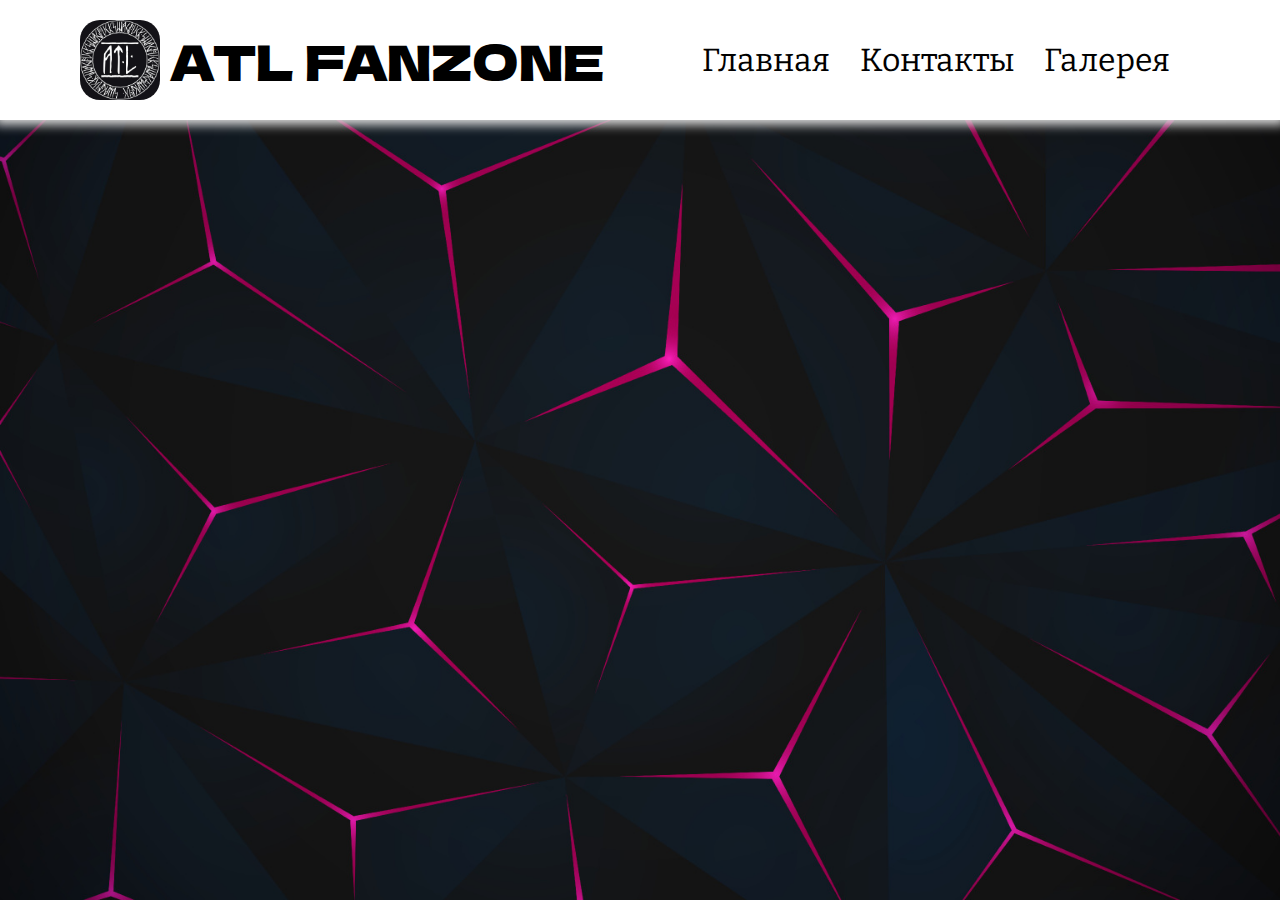
==== index.html @ 59a418e9 "Шапка" ====
<!DOCTYPE html>
<html lang="ru">
<head>
    <!-- Мета -->
    <meta charset="UTF-8">
    <meta name="viewport" content="width=device-width, initial-scale=1.0">
    <title>ATL FANZONE</title>
    <link rel="stylesheet" href="css/style.css">
    <!-- Шрифты -->
    <link rel="preconnect" href="https://fonts.googleapis.com">
    <link rel="preconnect" href="https://fonts.gstatic.com" crossorigin>
    <link href="https://fonts.googleapis.com/css2?family=Dela+Gothic+One&display=swap" rel="stylesheet">
    <link rel="preconnect" href="https://fonts.googleapis.com">
    <link rel="preconnect" href="https://fonts.gstatic.com" crossorigin>
    <link href="https://fonts.googleapis.com/css2?family=Bitter:ital,wght@0,100..900;1,100..900&family=Dela+Gothic+One&display=swap" rel="stylesheet">
</head>
<body>
    <header class="header">
        <div class="header-wrap">
            <div class="logo-box">
                <img src="/media/logo.jpg" alt="Логотип" class="logo-photo">
                <h1 class="logo-text">ATL FANZONE</h1>
            </div>
            <nav class="menu">
                <ul class="menu-list">
                    <li class="menu-item"><a class="menu-link" href="#">Главная</a></li>
                    <li class="menu-item"><a class="menu-link" href="#">Контакты</a></li>
                    <li class="menu-item"><a class="menu-link" href="#">Галерея</a></li>
                </ul>
            </nav>
        </div>
    </header>
    <main class="main"></main>
</body>
</html>
---- css/style.css ----
@import url('reset.css');

* {
    box-sizing: border-box;
}

body {
    background-image: url('/media/background.jpg');
    background-position: center;
    background-repeat: no-repeat;
    background-size: cover;
    background-attachment: fixed;
}

.header {
    display: flex;
    justify-content: center;
    padding: 20px 80px;
    min-height: 120px;
    background-color: white;
    box-shadow: 0 0 10px 5px rgba(221, 221, 221, 1);
}

.header-wrap {
    display: flex;
    justify-content: space-between;
    width: 100%;
}

.logo-box {
    display: flex;
    align-items: center;
}

.logo-photo {
    margin-right: 10px;
}

.menu {
    display: flex;
    align-items: center;
}

.menu-list {
    display: flex;
}

.menu-item {
    margin-right: 30px;
}

.logo-photo {
    width: 80px;
    height: 80px;
    border-radius: 25%;
}

.logo-text {
    font-size: 48px;
    font-family: "Dela Gothic One", sans-serif;
    font-weight: 400;
    font-style: normal;
    color: black;
}

.menu-link {
    font-size: 32px;
    color: black;
    font-family: "Bitter", serif;
    font-weight: 400;
    font-style: bold;
    transition: all 0.25s;
}

.menu-link:hover {
    color: rgb(245, 78, 209);
}
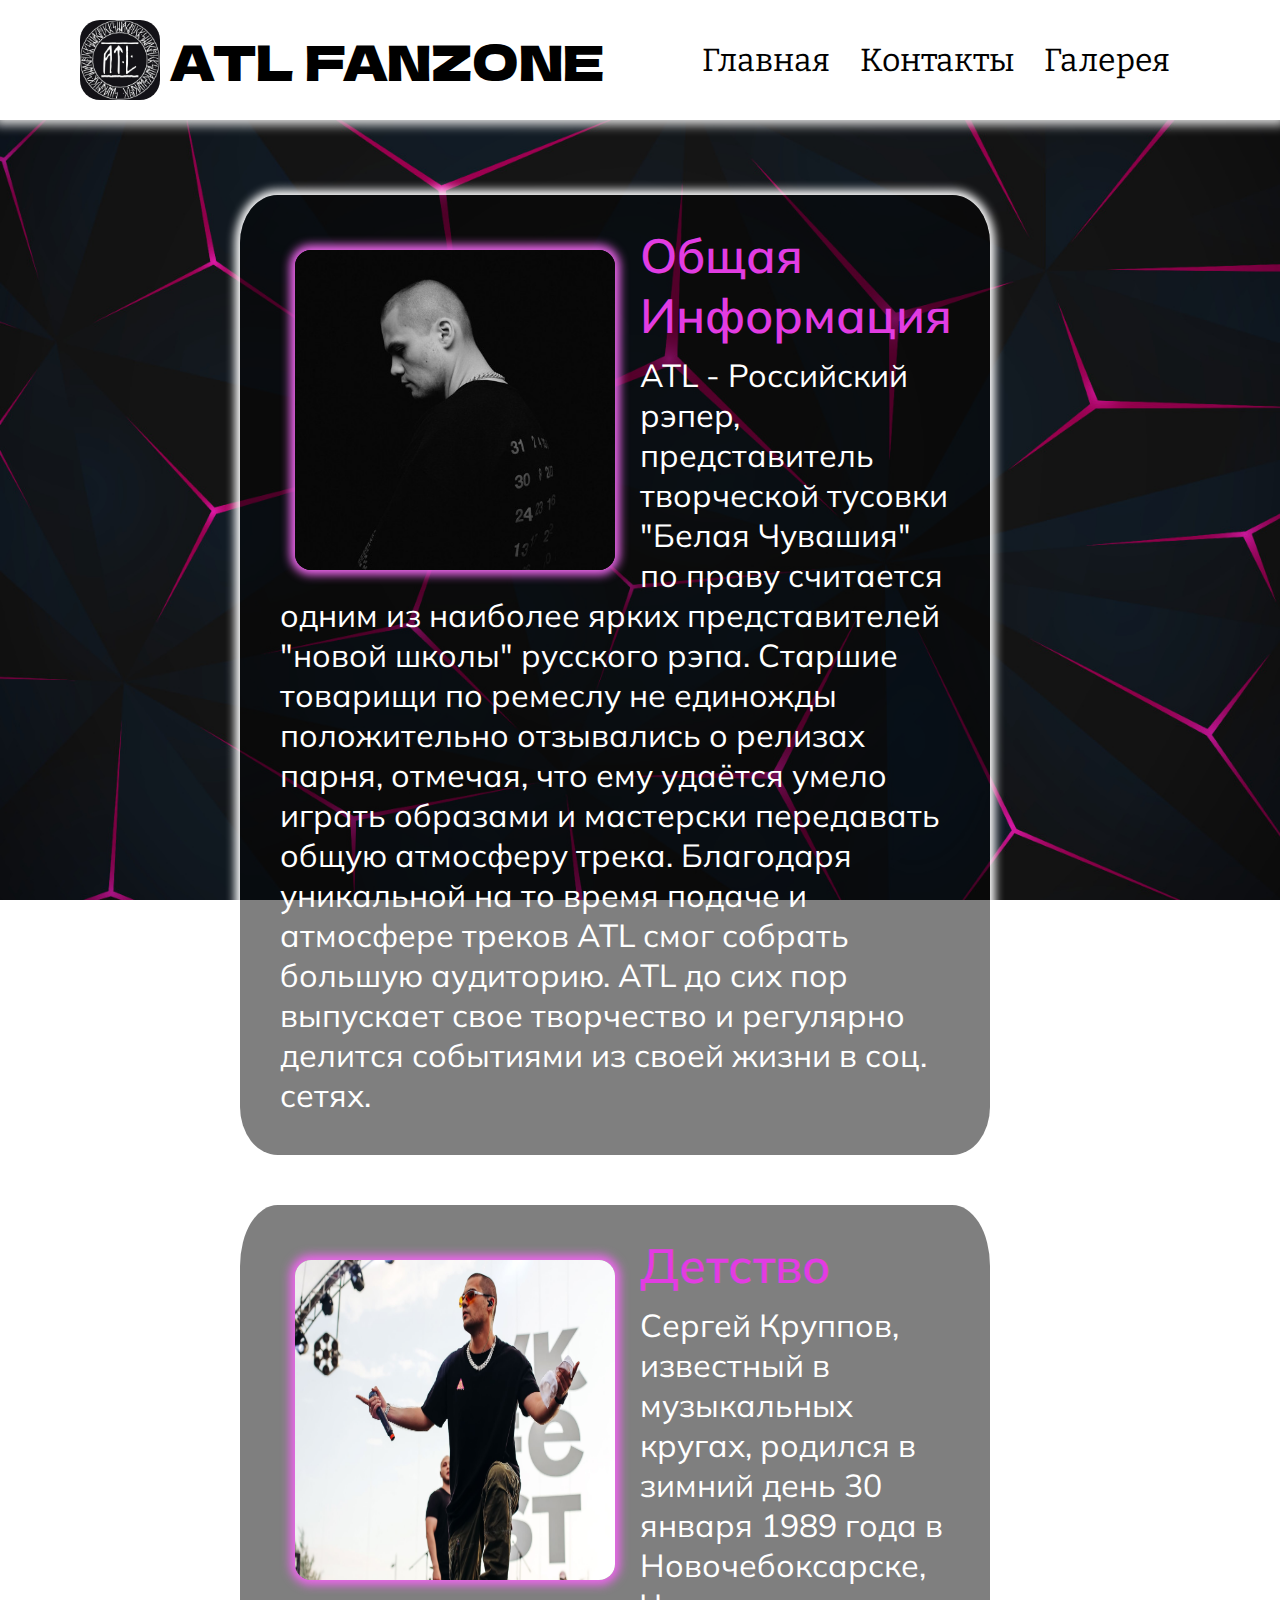
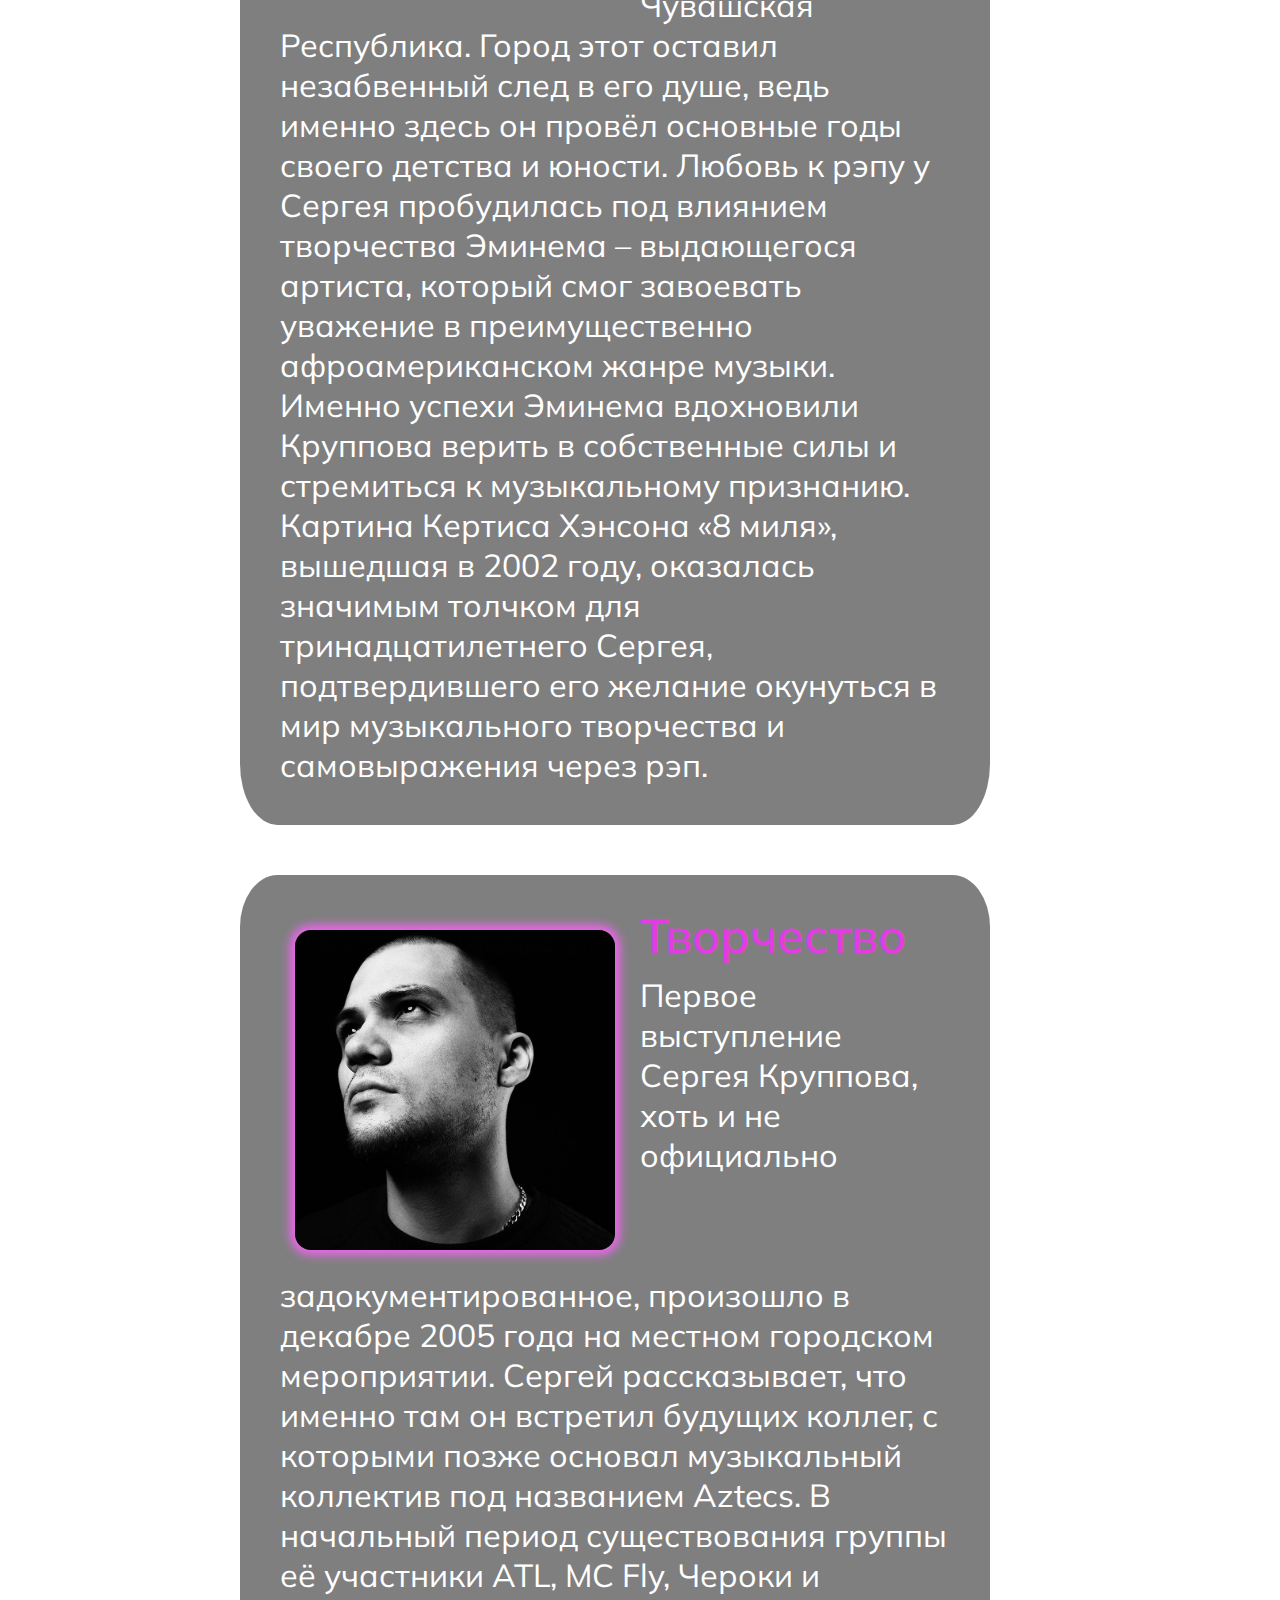
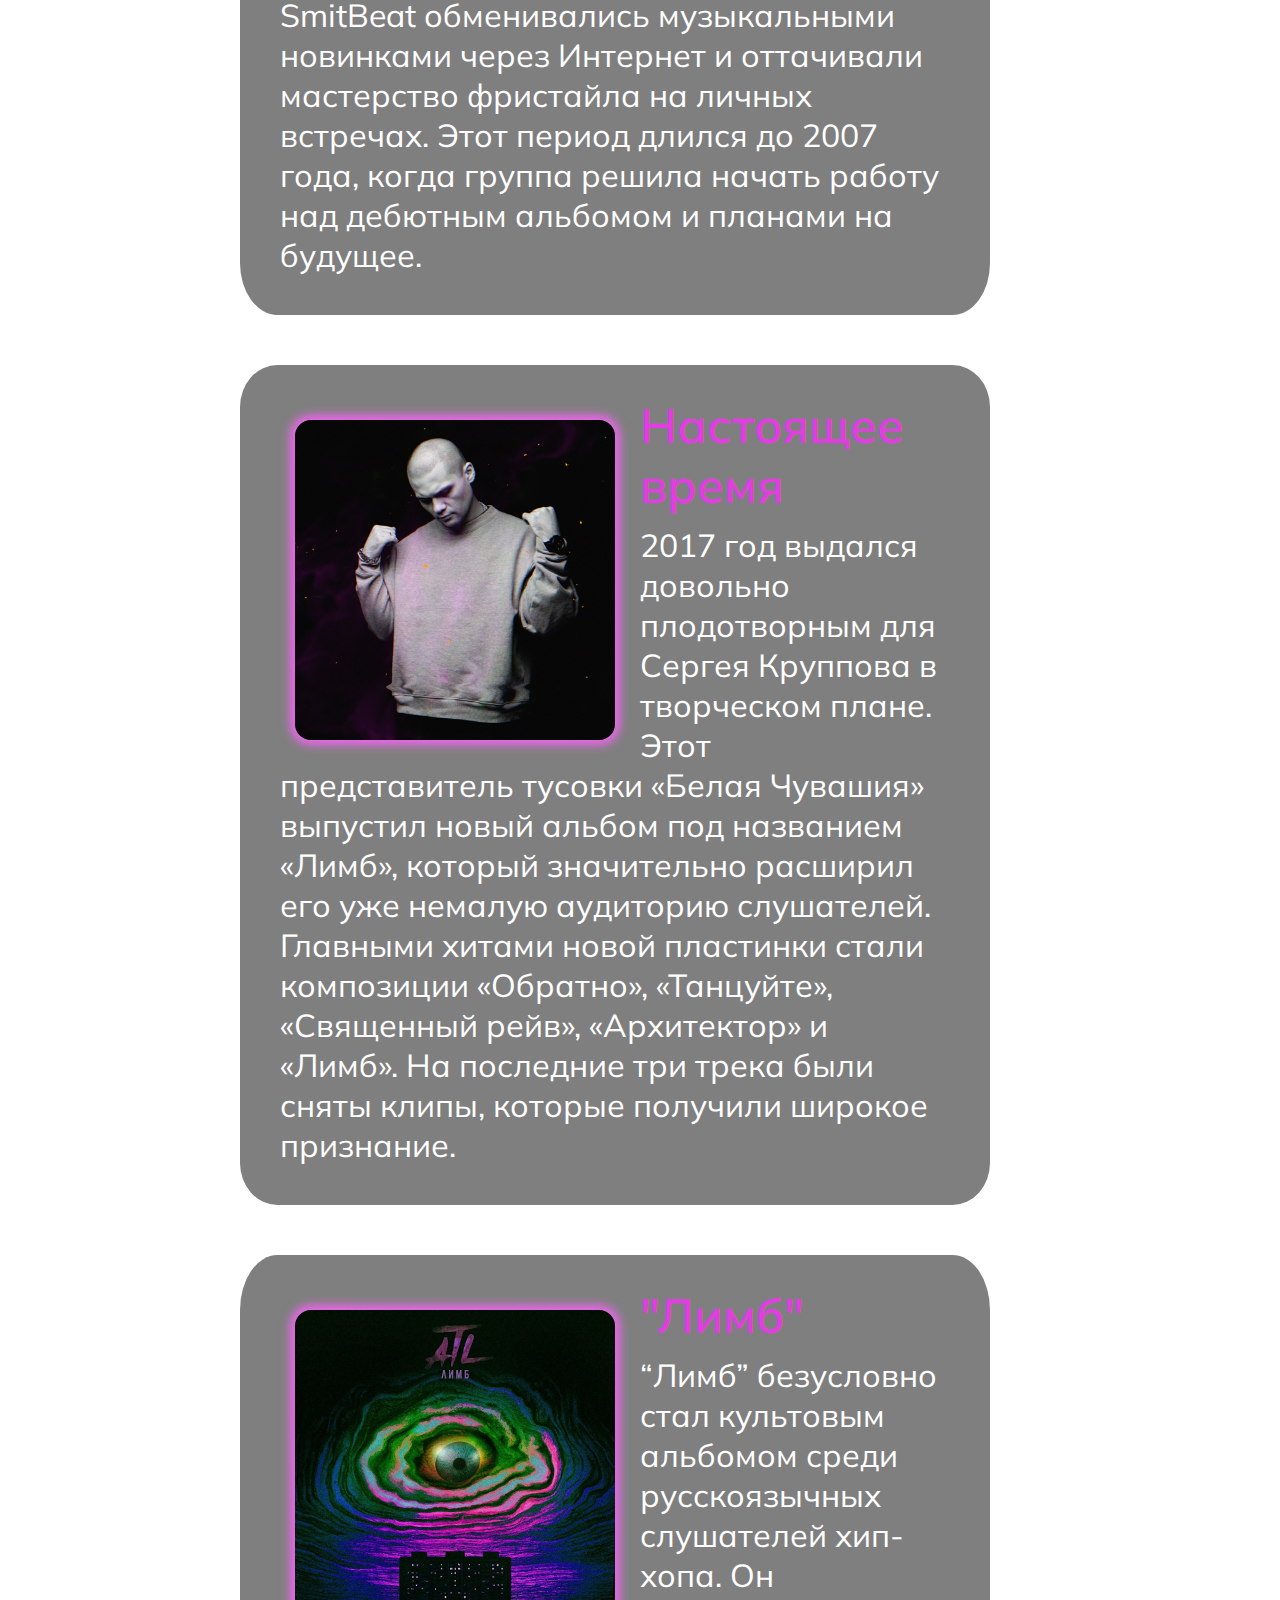
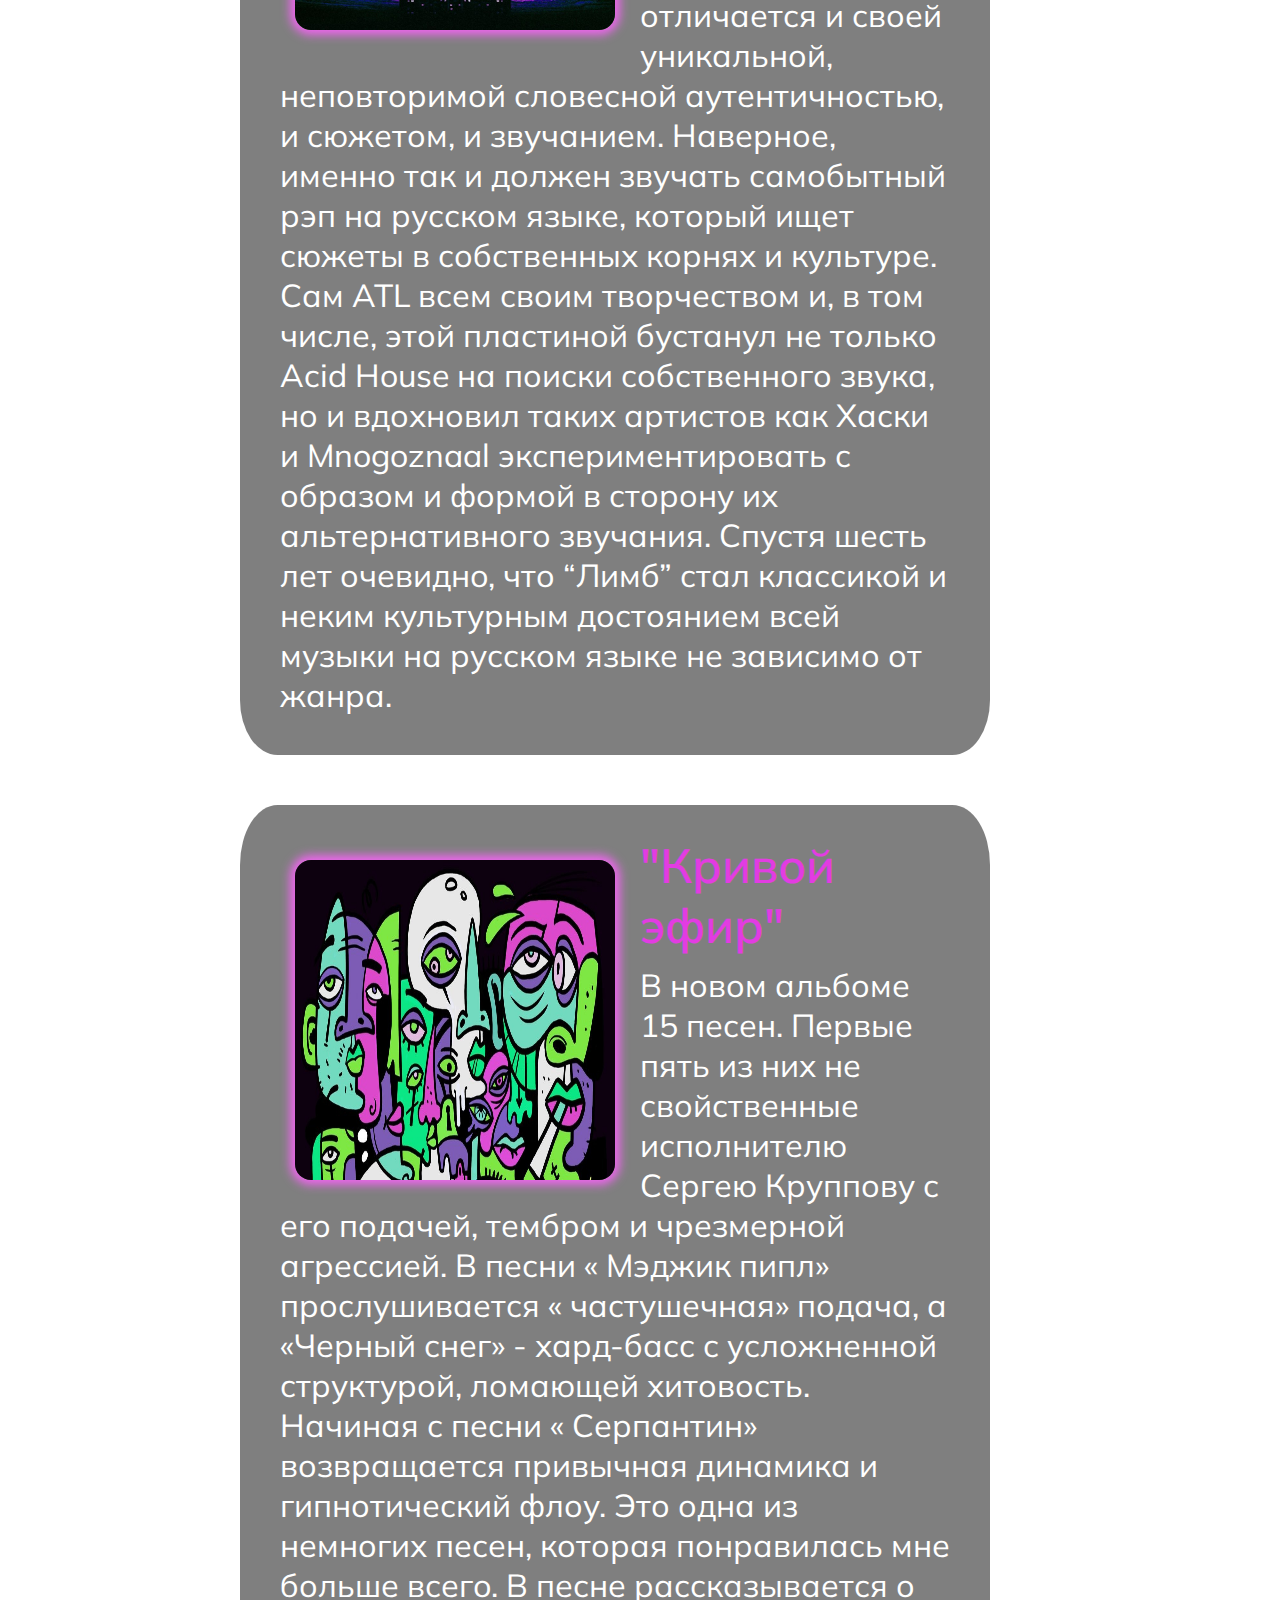
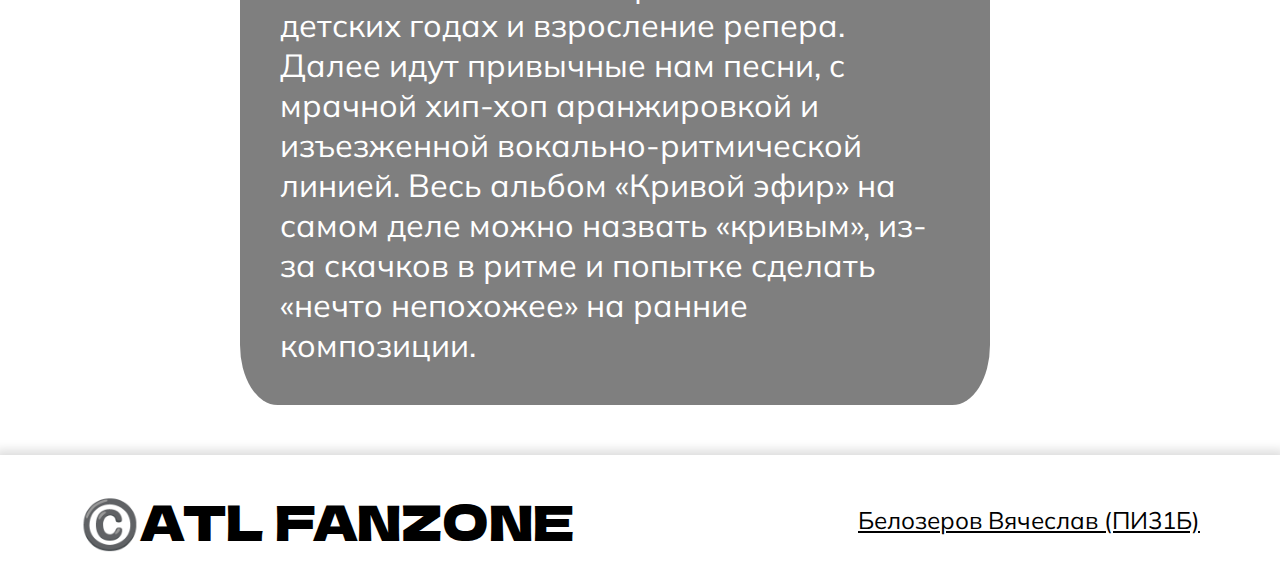
==== commit 9298a6e9: "Main page" ====
--- a/index.html
+++ b/index.html
@@ -13,6 +13,9 @@
     <link rel="preconnect" href="https://fonts.googleapis.com">
     <link rel="preconnect" href="https://fonts.gstatic.com" crossorigin>
     <link href="https://fonts.googleapis.com/css2?family=Bitter:ital,wght@0,100..900;1,100..900&family=Dela+Gothic+One&display=swap" rel="stylesheet">
+    <link rel="preconnect" href="https://fonts.googleapis.com">
+    <link rel="preconnect" href="https://fonts.gstatic.com" crossorigin>
+    <link href="https://fonts.googleapis.com/css2?family=Mulish:ital,wght@0,200..1000;1,200..1000&display=swap" rel="stylesheet">
 </head>
 <body>
     <header class="header">
@@ -23,13 +26,80 @@
             </div>
             <nav class="menu">
                 <ul class="menu-list">
-                    <li class="menu-item"><a class="menu-link" href="#">Главная</a></li>
-                    <li class="menu-item"><a class="menu-link" href="#">Контакты</a></li>
-                    <li class="menu-item"><a class="menu-link" href="#">Галерея</a></li>
+                    <li class="menu-item"><a class="menu-link" href="index.html">Главная</a></li>
+                    <li class="menu-item"><a class="menu-link" href="contacts.html">Контакты</a></li>
+                    <li class="menu-item"><a class="menu-link" href="gallery.html">Галерея</a></li>
                 </ul>
             </nav>
         </div>
     </header>
-    <main class="main"></main>
+    <main class="main">
+        <section class="card-info">
+            <div class="photo-box">
+                <img src="/media/atl-card.jpg" alt="ATL" class="card-photo">
+                <h2 class="card-name">Общая Информация</h2>
+                <p class="card-text">
+                    ATL - Российский рэпер, представитель творческой тусовки "Белая Чувашия" по праву считается одним из наиболее ярких представителей "новой школы" русского рэпа. Старшие товарищи по ремеслу не единожды положительно отзывались о релизах парня, отмечая, что ему удаётся умело играть образами и мастерски передавать общую атмосферу трека. Благодаря уникальной на то время подаче и атмосфере треков ATL смог собрать большую аудиторию. ATL до сих пор выпускает свое творчество и регулярно делится событиями из своей жизни в соц. сетях.
+                </p>
+            </div>
+        </section>
+        <section class="card-info">
+            <div class="photo-box">
+                <img src="/media/atl-card2.jpg" alt="ATL" class="card-photo">
+                <h2 class="card-name">Детство</h2>
+                <p class="card-text">
+                    Сергей Круппов, известный в музыкальных кругах, родился в зимний день 30 января 1989 года в Новочебоксарске, Чувашская Республика. Город этот оставил незабвенный след в его душе, ведь именно здесь он провёл основные годы своего детства и юности. Любовь к рэпу у Сергея пробудилась под влиянием творчества Эминема – выдающегося артиста, который смог завоевать уважение в преимущественно афроамериканском жанре музыки. Именно успехи Эминема вдохновили Круппова верить в собственные силы и стремиться к музыкальному признанию. Картина Кертиса Хэнсона «8 миля», вышедшая в 2002 году, оказалась значимым толчком для тринадцатилетнего Сергея, подтвердившего его желание окунуться в мир музыкального творчества и самовыражения через рэп.
+                </p>
+            </div>
+        </section>
+        <section class="card-info">
+            <div class="photo-box">
+                <img src="/media/atl-card3.jpg" alt="ATL" class="card-photo">
+                <h2 class="card-name">Творчество</h2>
+                <p class="card-text">
+                    Первое выступление Сергея Круппова, хоть и не официально задокументированное, произошло в декабре 2005 года на местном городском мероприятии. Сергей рассказывает, что именно там он встретил будущих коллег, с которыми позже основал музыкальный коллектив под названием Aztecs.
+                    В начальный период существования группы её участники ATL, MC Fly, Чероки и SmitBeat обменивались музыкальными новинками через Интернет и оттачивали мастерство фристайла на личных встречах. Этот период длился до 2007 года, когда группа решила начать работу над дебютным альбомом и планами на будущее.
+                </p>
+            </div>
+        </section>
+        <section class="card-info">
+            <div class="photo-box">
+                <img src="/media/atl-card4.jpg" alt="ATL" class="card-photo">
+                <h2 class="card-name">Настоящее время</h2>
+                <p class="card-text">
+                    2017 год выдался довольно плодотворным для Сергея Круппова в творческом плане. Этот представитель тусовки «Белая Чувашия» выпустил новый альбом под названием «Лимб», который значительно расширил его уже немалую аудиторию слушателей. Главными хитами новой пластинки стали композиции «Обратно», «Танцуйте», «Священный рейв», «Архитектор» и «Лимб». На последние три трека были сняты клипы, которые получили широкое признание.
+                </p>
+            </div>
+        </section>
+        <section class="card-info">
+            <div class="photo-box">
+                <img src="/media/atl-card5.jpg" alt="ATL" class="card-photo">
+                <h2 class="card-name">"Лимб"</h2>
+                <p class="card-text">
+                    “Лимб” безусловно стал культовым альбомом среди русскоязычных слушателей хип-хопа. Он отличается и своей уникальной, неповторимой словесной аутентичностью, и сюжетом, и звучанием. Наверное, именно так и должен звучать самобытный рэп на русском языке, который ищет сюжеты в собственных корнях и культуре.
+                    Сам ATL всем своим творчеством и, в том числе, этой пластиной бустанул не только Acid House на поиски собственного звука, но и вдохновил таких артистов как Хаски и Mnogoznaal экспериментировать с образом и формой в сторону их альтернативного звучания. Спустя шесть лет очевидно, что “Лимб” стал классикой и неким культурным достоянием всей музыки на русском языке не зависимо от жанра.
+                </p>
+            </div>
+        </section>
+        <section class="card-info">
+            <div class="photo-box">
+                <img src="/media/atl-6.jpg" alt="ATL" class="card-photo">
+                <h2 class="card-name">"Кривой эфир"</h2>
+                <p class="card-text">
+                    В новом альбоме 15 песен. Первые пять из них не свойственные исполнителю Сергею Круппову с его подачей, тембром и чрезмерной агрессией. В песни « Мэджик пипл» прослушивается « частушечная» подача, а «Черный снег» - хард-басс с усложненной структурой, ломающей хитовость.
+                    Начиная с песни « Серпантин» возвращается привычная динамика и гипнотический флоу. Это одна из немногих песен, которая понравилась мне больше всего. В песне рассказывается о детских годах и взросление репера. Далее идут привычные нам песни, с мрачной хип-хоп аранжировкой и изъезженной вокально-ритмической линией.
+                    Весь альбом «Кривой эфир» на самом деле можно назвать «кривым», из-за скачков в ритме и попытке сделать «нечто непохожее» на ранние композиции.
+                </p>
+            </div>
+        </section>
+    </main>
+    <footer class="footer">
+        <section class="name-box">
+            <h1 class="logo-text">©️ATL FANZONE</h1>
+        </section>
+        <section class="developer-box">
+            <p class="developer-text">Белозеров Вячеслав (ПИ31Б)</p>
+        </section>
+    </footer>
 </body>
 </html>--- a/css/style.css
+++ b/css/style.css
@@ -19,6 +19,7 @@
     min-height: 120px;
     background-color: white;
     box-shadow: 0 0 10px 5px rgba(221, 221, 221, 1);
+    margin-bottom: 75px;
 }
 
 .header-wrap {
@@ -74,4 +75,67 @@
 
 .menu-link:hover {
     color: rgb(245, 78, 209);
+}
+
+.main {
+    display: flex;
+    justify-content: center;
+    flex-wrap: wrap;
+}
+
+.card-info {
+    background-color: rgba(0, 0, 0, 0.5);
+    width: 750px;
+    border-radius: 5%;
+    padding: 30px 30px;
+    box-shadow: 0 0 10px 5px white;
+
+    display: flex;
+    margin-right: 50px;
+    margin-bottom: 50px;
+}
+
+.card-photo {
+    width: 320px;
+    height: 320px;
+    border-radius: 5%;
+    box-shadow: 0 0 10px 5px rgb(238, 102, 238);
+    float: left;
+    margin: 25px;
+}
+
+.card-name {
+    color: rgb(226, 60, 226);
+    font-size: 48px;
+    font-family: "Mulish", sans-serif;
+    font-weight: 600;
+    font-style: bold;
+}
+
+.card-text {
+    color: white;
+    font-size: 32px;
+    margin: 10px;
+    font-family: "Mulish", sans-serif;
+    font-weight: 400;
+    font-style: normal;
+}
+
+.footer {
+    background-color: white;
+    min-height: 130px;
+    box-shadow: 0 0 10px 5px rgba(221, 221, 221, 1);
+    display: flex;
+    justify-content: space-between;
+    align-items: center;
+    padding-left: 80px;
+    padding-right: 80px;
+}
+
+.developer-text {
+    font-size: 24px;
+    font-family: "Mulish", sans-serif;
+    font-weight: 400;
+    font-style: normal;
+    text-decoration: underline;
 }